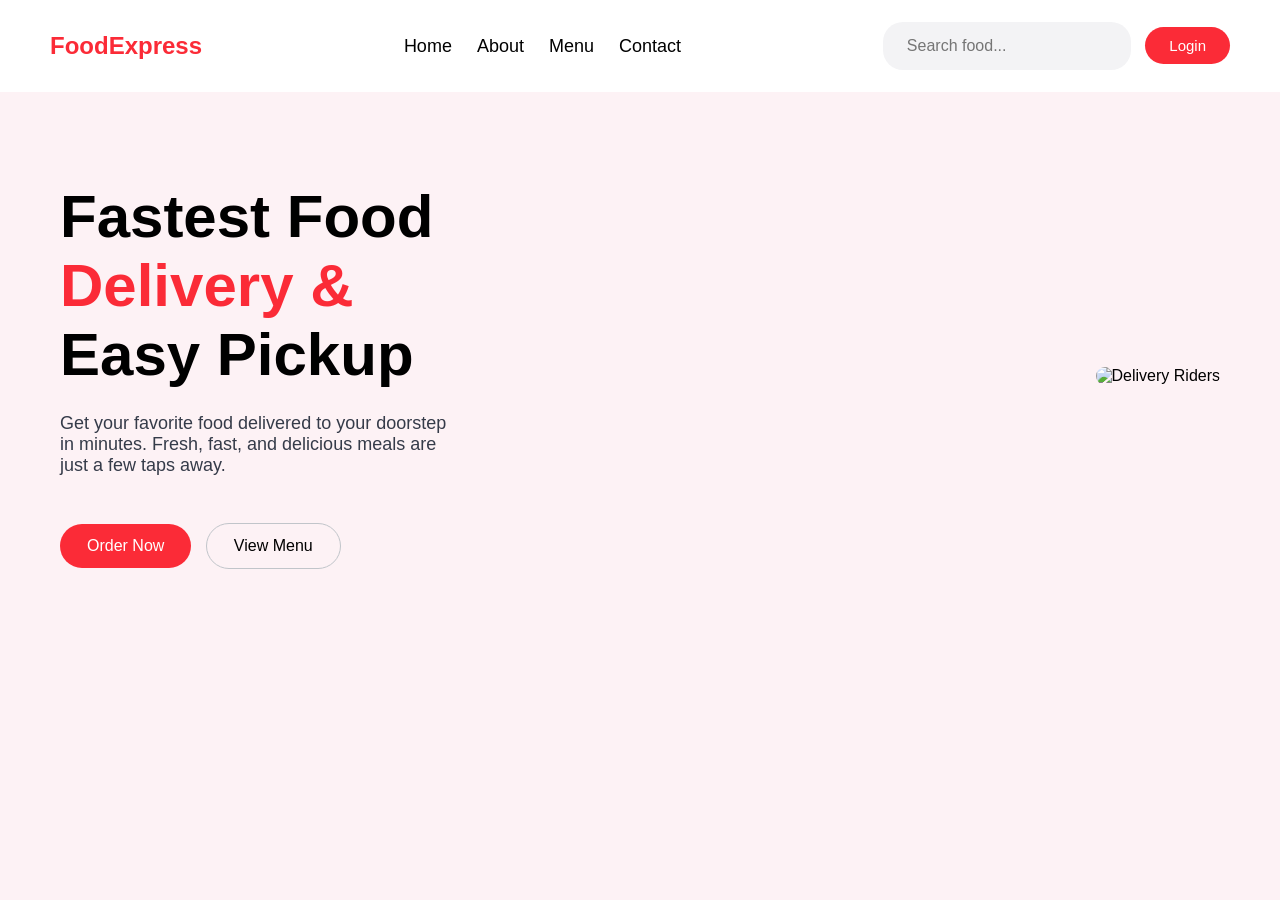
==== landingpage.html @ debf7d33 "first commit" ====
<!doctype html>
<html lang="en">
  <head>
    <meta charset="UTF-8" />
    <meta name="viewport" content="width=device-width, initial-scale=1.0" />
    <link rel="stylesheet" href="css/landingpage.css" />
    <title>FoodExpress</title>
  </head>
  <body>
    <!-- Navbar -->
    <header>
      <div>
        <h2>FoodExpress</h2>
      </div>

      <nav>
        <ul>
          <li><a href="#">Home</a></li>
          <li><a href="#">About</a></li>
          <li><a href="#">Menu</a></li>
          <li><a href="#">Contact</a></li>
        </ul>
      </nav>

      <div>
        <input type="text" placeholder="Search food..." />
        <button>Login</button>
      </div>
    </header>

    <!-- Hero Section -->
    <section>
      <!-- Left Content -->
      <div>
        <h1>Fastest Food</h1>
        <h1>Delivery &</h1>
        <h1>Easy Pickup</h1>

        <p>
          Get your favorite food delivered to your doorstep in minutes. Fresh,
          fast, and delicious meals are just a few taps away.
        </p>

        <div>
          <button>Order Now</button>
          <button>View Menu</button>
        </div>
      </div>

      <!-- Right Image -->
      <div>
        <img src="delivery-image.jpg" alt="Delivery Riders" width="500" />
      </div>
    </section>
  </body>
</html>
---- css/landingpage.css ----
* {
  margin: 0;
  padding: 0;
  box-sizing: border-box;
}

body {
  font-family: Arial, sans-serif;
  background-color: #fdf2f5;
}

/* Navbar */
header {
  display: flex;
  justify-content: space-between;
  align-items: center;
  padding: 22px 50px;
  background-color: white;
}

/* Logo */
header h2 {
  color: #fb2b37;
}

/* Nav */
nav ul {
  display: flex;
  list-style: none;
  gap: 25px;
}

nav ul li a {
  text-decoration: none;
  color: #000000;
  font-weight: 500;
  font-size: 18px;
}

/* Right side */
header input {
  padding: 15px 24px;
  border-radius: 20px;
  border: none;
  background: #f3f3f5;
  font-size: 16px;
}

header button {
  padding: 10px 24px;
  border: none;
  background: #fb2b37;
  color: white;
  border-radius: 20px;
  margin-left: 10px;
  cursor: pointer;
  font-size: 15px;
}

/* Hero Section */
section {
  display: flex;
  justify-content: space-between;
  align-items: center;
  padding: 90px 60px;
}

/* Left text */
section h1 {
  font-size: 60px;
}

/* Make "Delivery &" red */
section h1:nth-of-type(2) {
  color: #fb2b37;
}

/* Paragraph */
section p {
  margin: 24px 0;
  color: #353b49;
  max-width: 400px;
  font-size: 18px;

}

/* Buttons */
section button {
  margin-top: 23px;  
  padding: 13px 27px;
  border-radius: 25px;
  border: none;
  margin-right: 10px;
  cursor: pointer;
  font-size: 16px;
}

/* First button (on hover effect yet to be added)*/ 
section button:first-of-type {
  background: #fb2b37;
  color: white;
}

/* Second button (on hover effect yet to be added)*/
section button:last-of-type {
  border: 1px solid #c1c5ca;
  background: transparent;
}

/* Image */
section img {
  border-radius: 20px;
}
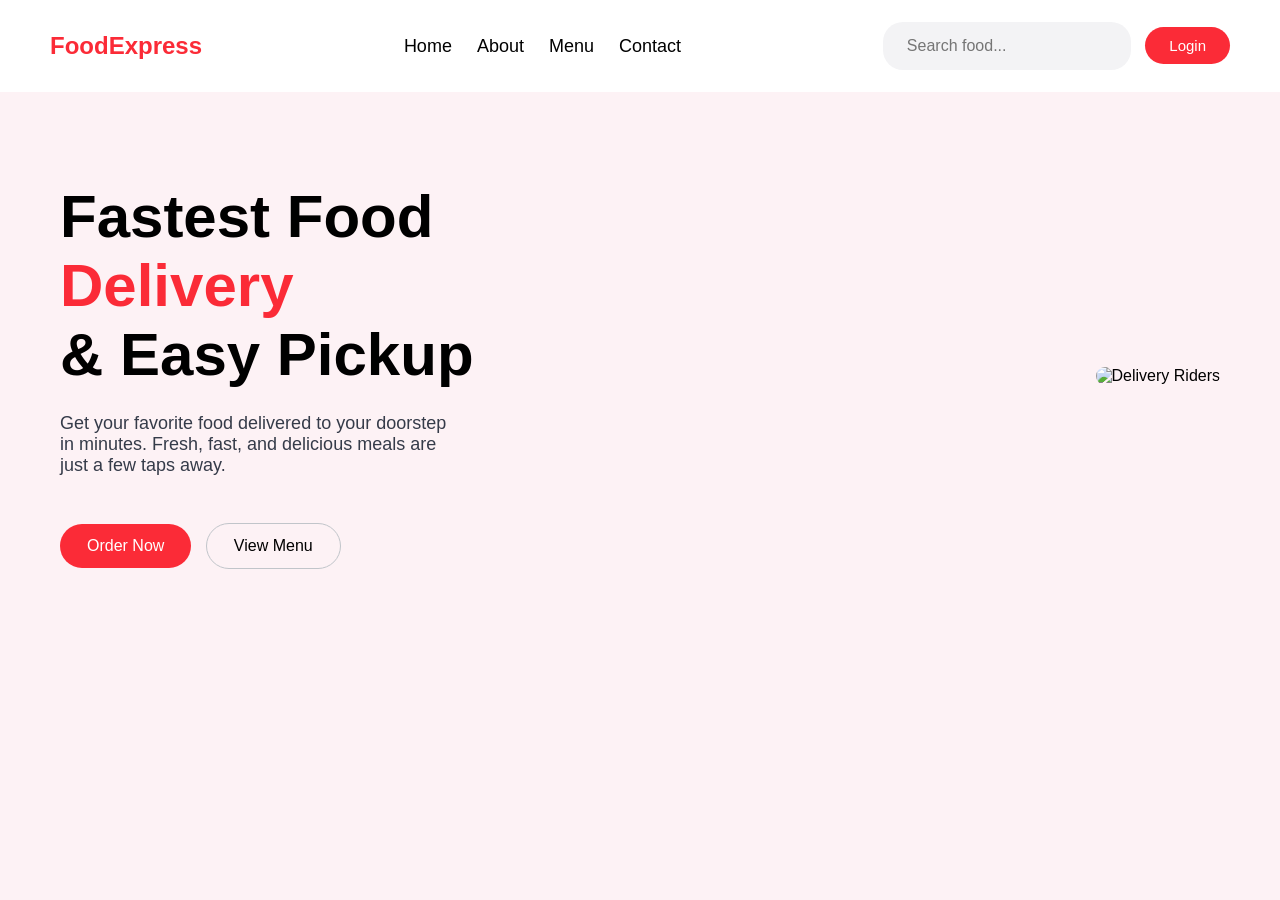
==== commit 97e5c180: "slight change in the code" ====
--- a/landingpage.html
+++ b/landingpage.html
@@ -33,8 +33,8 @@
       <!-- Left Content -->
       <div>
         <h1>Fastest Food</h1>
-        <h1>Delivery &</h1>
-        <h1>Easy Pickup</h1>
+        <h1>Delivery</h1>
+        <h1>& Easy Pickup</h1>
 
         <p>
           Get your favorite food delivered to your doorstep in minutes. Fresh,
